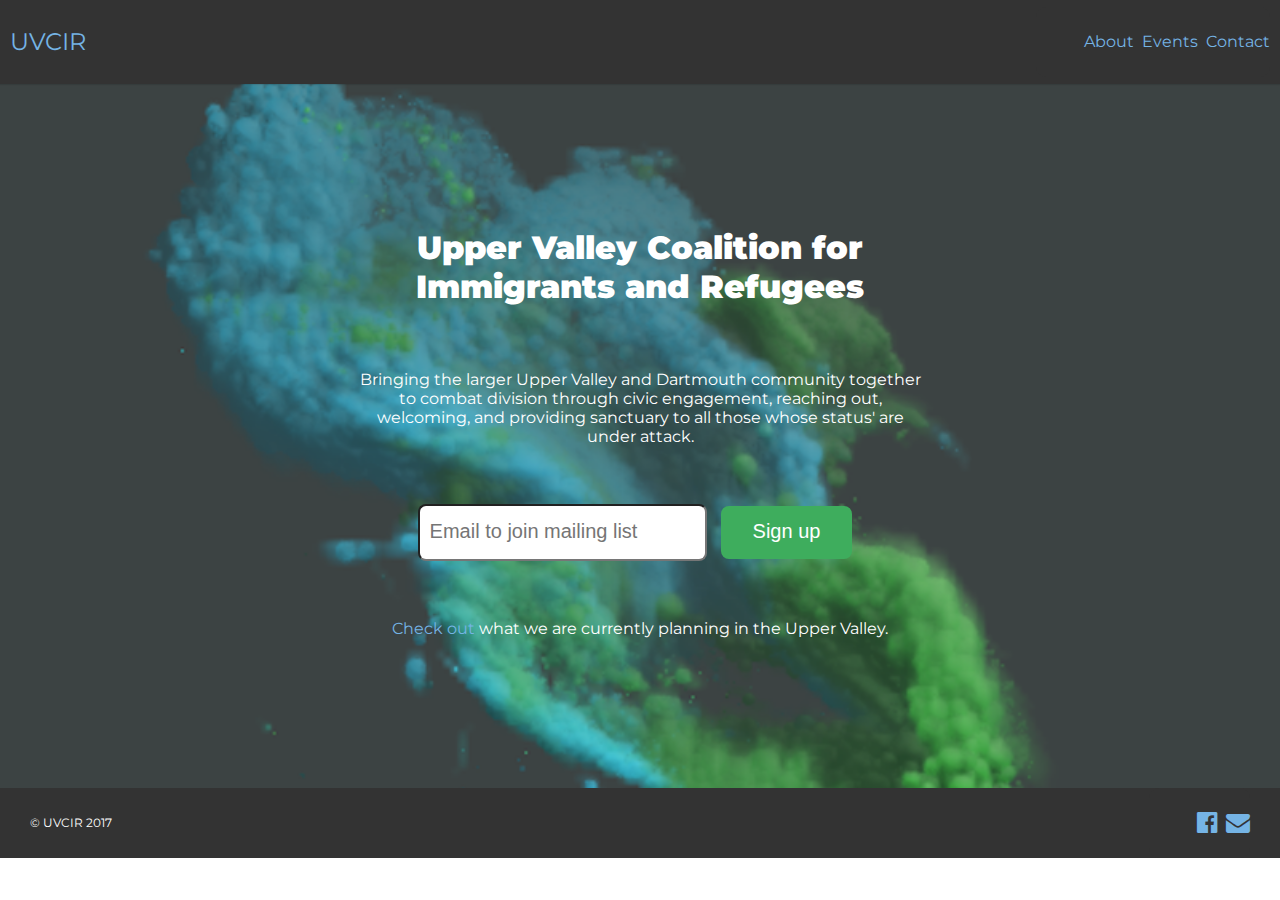
==== index.html @ 86d87a3a "merged with responsive" ====
<html>
  <head>
    <title>Upper Valley Coalition for Immigrants and Refugees</title>
    <meta name="viewport" content="width=device-width, initial-scale=1.0">
    <link href="https://fonts.googleapis.com/css?family=Montserrat" rel="stylesheet"></link>
    <link href="styles.css" rel="stylesheet" type="text/css"></link>
    <link href="font-awesome-4.7.0/css/font-awesome.min.css" rel="stylesheet"></link>
  </head>
  <body>
    <div class="main">
      <nav class="navbar">
        <div class="menu">
          <a class="lg-font" href="#">UVCIR</a>
          <input type="checkbox" id="menu-open" name="menu-toggle">
          <label for="menu-open">
            <i class="fa fa-bars" aria-hidden="true"></i>
          </label>
          <div class="menu-content">
            <ul>
              <li> <a href="#"> About </a>
              <li>  <a href="#"> Events </a>
              <li>  <a href="#"> Contact </a>
            </ul>
          </div>
        </div>

      </nav>
      <div class="mid">
        <h1> Upper Valley Coalition for Immigrants and Refugees </h1>
        <div class="desc">
          <p> Bringing the larger Upper Valley and Dartmouth community together to
          combat division through civic engagement, reaching out,
          welcoming, and providing sanctuary to all those whose status'
          are under attack.
        </div>
        <div>
          <form action="https://formspree.io/irenelfeng@gmail.com" method="POST">
            <input class="textbox" type="email" placeholder="Email to join mailing list" name="_replyto" />
            <input class="btn" type="submit" value="Sign up" />
          	<input type="hidden" name="_next" value="#" />
          </form>
        </div>
        <div class="wider-desc">
          <a href="#">Check out</a> what we are currently planning in the Upper Valley.
        </div>
      </div>
      <footer class="footer">
        <div class="footer-div">
          <div class="copyright">
            © UVCIR 2017
          </div>
          <ul>
            <li> <a href="#"> <i class="fa fa-facebook-official"></i></a>
            <li> <a href="#">  <i class="fa fa-envelope" aria-hidden="true"></i></a>
          </ul>
        </div>
      </footer>
    </div>
  </body>
</html>
---- styles.css ----
body{
  font-family: 'Montserrat', sans-serif;
  margin: 0;
  padding: 0;
  color: #fff;
}
.menu{
  display: inline;
  position: relative;
}
.menu-content{
  display: inline;
}
.navbar{
  line-height: 70px;
  display: block;
  background: #333;
  box-shadow: 0 1px 1px rgba(0,0,0,.1);
  padding: 7px 10px;
  height: 70px;
}
.navbar .logo{
  float: left;
}
.lg-font{
  font-size: 1.5em;
}
.copyright{
  display: inline-block;
}
.footer-div{
  padding: 0px 30px;
}
a {
    color: #75b4e5;
    text-decoration: none;
}
ul {
  list-style: none;
  float: right;
  display: flex;
  margin: 0px;
  background: #333;
  border-radius: 10px;
}
li > a {
  margin-left: 8px;
}
.main{
  background-image: url(img/background.png);
  background-size: cover;
}
h1{
  padding: 14px 32px;
  font-weight: 900;
  margin: 30px;
}
.main .mid{
  padding: 100px 100px;
  text-align: center;
  width: 60%;
  margin: auto;
}
.desc{
  margin: 50px 100px;
}
.wider-desc{
  margin: 50px 50px;
}
.textbox{
  border-radius: 8px;
  padding: 14px 10px 16px;
  font-size: 1.25rem;
  transition: box-shadow 70ms ease-out,border-color 70ms ease-out;
}
.btn{
  border-radius: 8px;
  border: 0px;
  background: #3ead5d;
  padding: 14px 32px 16px;
  font-size: 1.25rem;
  margin: 10px;
  color: #fff;
}

.footer{
  bottom: 0px;
  font-size: .75em;
  line-height: 70px;
  background: #333;
  width: 100%;
}

.footer-div > ul {
  font-size: 2em;
  line-height: 70px;
}
input[type=checkbox] {
  display: none;
}
input[type=checkbox] ~ label {
  display: none;
}
@media only screen and (max-width: 640px) {
  input[type=checkbox] ~ label {
    display: inline;
    padding: 10px;
  }
  [type=checkbox]:checked ~ label {
      z-index: 2;
  }
  [type=checkbox]:checked ~ .menu-content {
      z-index: 300;
      opacity: 1;
      height: 100%;
      transition: .5s;
      margin-top: 10px;
      text-align: center;
  }
  label{
    cursor: pointer;
  }
  .main .mid{
    padding: 30px 10px;
    width: 100%;
  }
  .navbar{
    text-align: center;
  }
  .menu {
    display: block;
  }
  .large-menu{
    display: none;
  }
  .menu-content{
    opacity: 0;
    height: 0px;
    display: block; /* need for opacity and height */
  }
  ul {
    list-style: none;
    float: none;
    display: flex;
    flex-direction: column;
    padding: 0px 10px;
    background: #333;
    border-radius: 10px;
  }
  li > a {
    margin-left: 0px;
  }
  .copyright{
    display: block;
  }
  footer {
    text-align: center;
  }
}
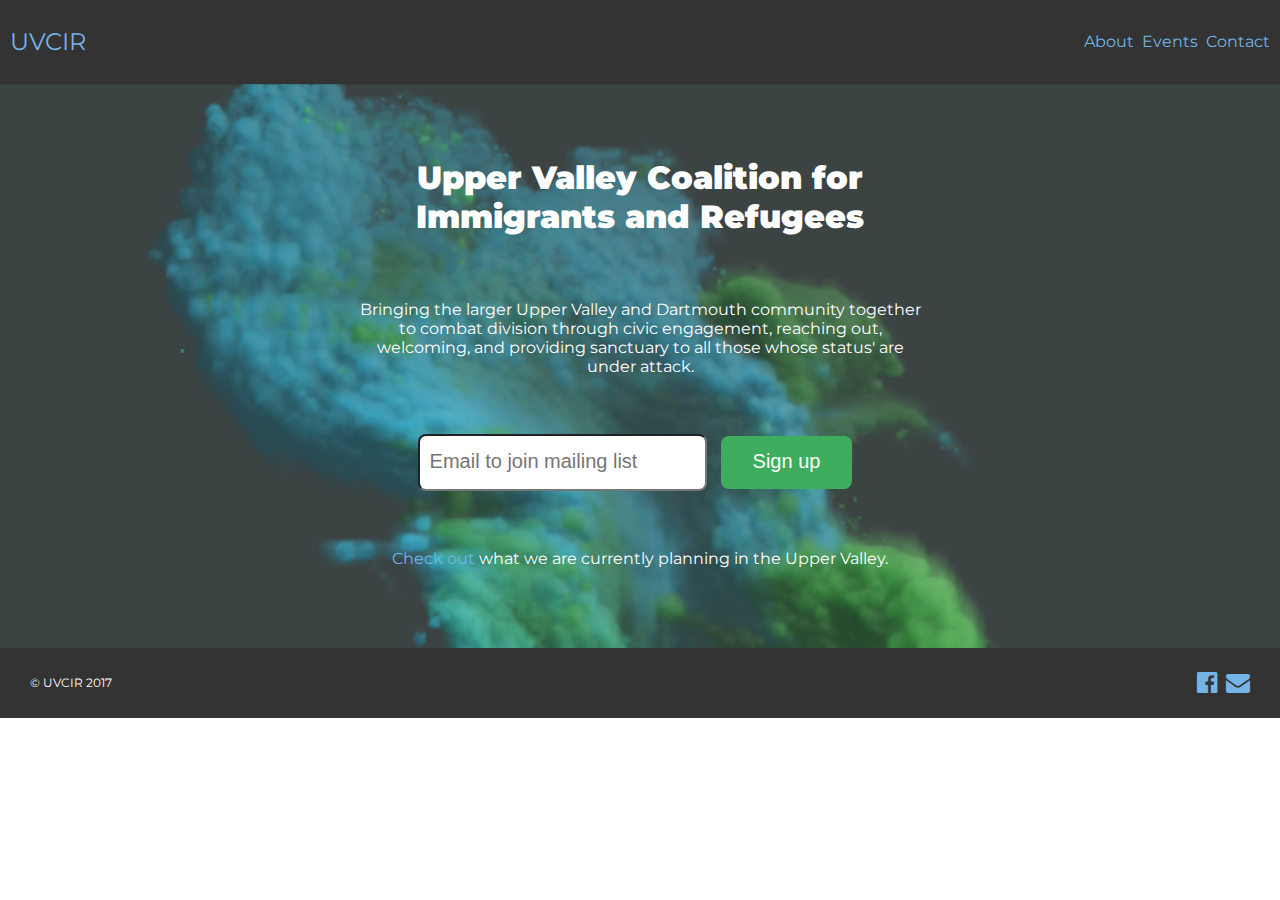
==== commit 4b3c937b: "hover and flex" ====
--- a/index.html
+++ b/index.html
@@ -7,7 +7,7 @@
     <link href="font-awesome-4.7.0/css/font-awesome.min.css" rel="stylesheet"></link>
   </head>
   <body>
-    <div class="main">
+    <div class="wrapper">
       <nav class="navbar">
         <div class="menu">
           <a class="lg-font" href="#">UVCIR</a>
@@ -26,22 +26,24 @@
 
       </nav>
       <div class="mid">
-        <h1> Upper Valley Coalition for Immigrants and Refugees </h1>
-        <div class="desc">
-          <p> Bringing the larger Upper Valley and Dartmouth community together to
-          combat division through civic engagement, reaching out,
-          welcoming, and providing sanctuary to all those whose status'
-          are under attack.
-        </div>
-        <div>
-          <form action="https://formspree.io/irenelfeng@gmail.com" method="POST">
-            <input class="textbox" type="email" placeholder="Email to join mailing list" name="_replyto" />
-            <input class="btn" type="submit" value="Sign up" />
-          	<input type="hidden" name="_next" value="#" />
-          </form>
-        </div>
-        <div class="wider-desc">
-          <a href="#">Check out</a> what we are currently planning in the Upper Valley.
+        <div class="mid-item">
+          <h1> Upper Valley Coalition for Immigrants and Refugees </h1>
+          <div class="desc">
+            <p> Bringing the larger Upper Valley and Dartmouth community together to
+            combat division through civic engagement, reaching out,
+            welcoming, and providing sanctuary to all those whose status'
+            are under attack.
+          </div>
+          <div>
+            <form action="https://formspree.io/irenelfeng@gmail.com" method="POST">
+              <input class="textbox" type="email" placeholder="Email to join mailing list" name="_replyto" />
+              <input class="btn" type="submit" value="Sign up" />
+            	<input type="hidden" name="_next" value="#" />
+            </form>
+          </div>
+          <div class="wider-desc">
+            <a href="#">Check out</a> what we are currently planning in the Upper Valley.
+          </div>
         </div>
       </div>
       <footer class="footer">
@@ -50,7 +52,7 @@
             © UVCIR 2017
           </div>
           <ul>
-            <li> <a href="#"> <i class="fa fa-facebook-official"></i></a>
+            <li> <a href="#"> <i class="fa fa-facebook-official"></a></i>
             <li> <a href="#">  <i class="fa fa-envelope" aria-hidden="true"></i></a>
           </ul>
         </div>
--- a/styles.css
+++ b/styles.css
@@ -43,10 +43,13 @@
   background: #333;
   border-radius: 10px;
 }
+a:hover {
+  opacity: .8;
+}
 li > a {
   margin-left: 8px;
 }
-.main{
+.wrapper{
   background-image: url(img/background.png);
   background-size: cover;
 }
@@ -55,11 +58,16 @@
   font-weight: 900;
   margin: 30px;
 }
-.main .mid{
-  padding: 100px 100px;
+.wrapper .mid{
   text-align: center;
+  display: flex;
+  align-items: center;
+  justify-content: center;
+}
+.mid .mid-item {
   width: 60%;
-  margin: auto;
+  flex: none;
+  padding: 30px;
 }
 .desc{
   margin: 50px 100px;
@@ -102,6 +110,9 @@
   display: none;
 }
 @media only screen and (max-width: 640px) {
+  .mid .mid-item {
+    width: 90%;
+  }
   input[type=checkbox] ~ label {
     display: inline;
     padding: 10px;
@@ -119,10 +130,6 @@
   }
   label{
     cursor: pointer;
-  }
-  .main .mid{
-    padding: 30px 10px;
-    width: 100%;
   }
   .navbar{
     text-align: center;
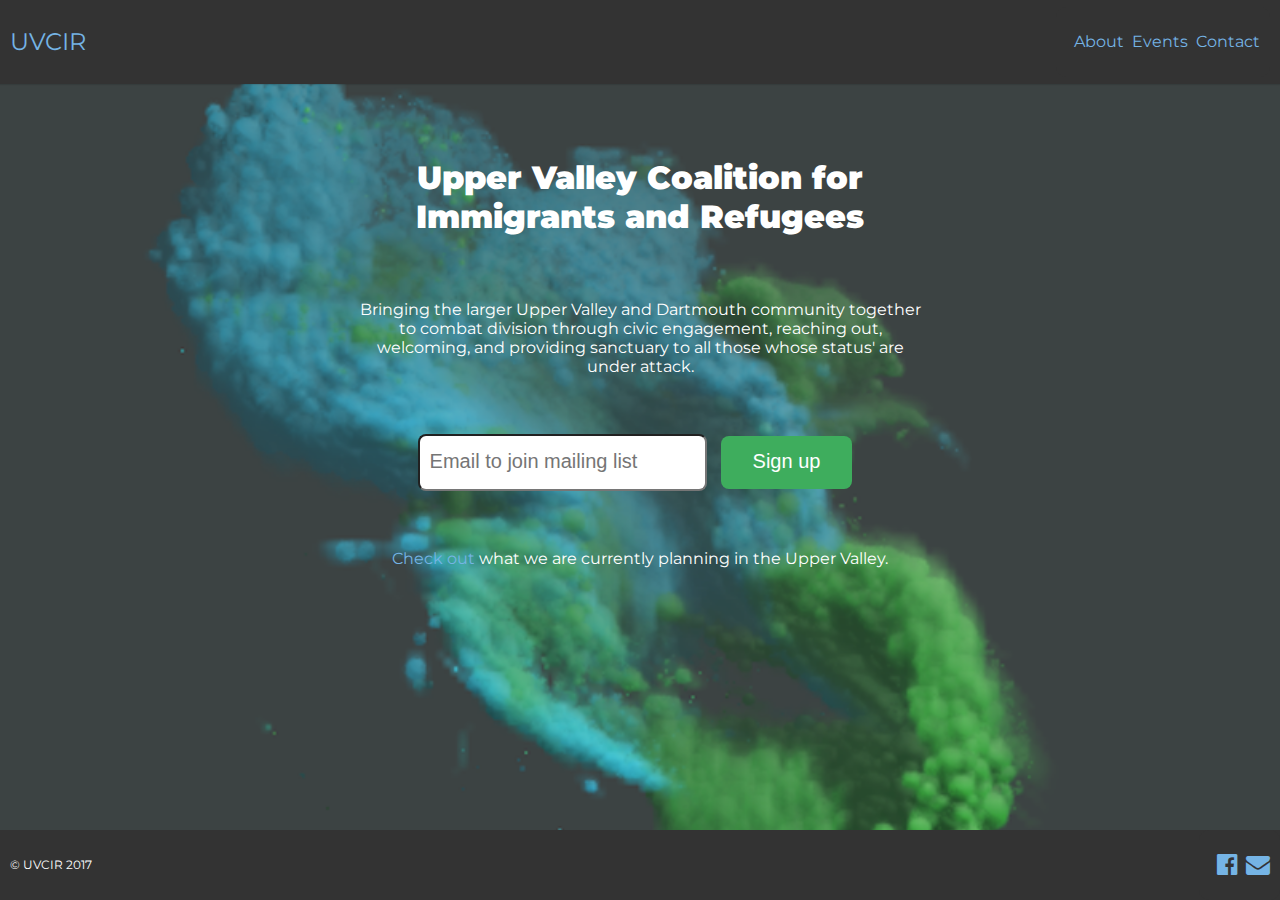
==== commit fa0ff764: "background fill" ====
--- a/index.html
+++ b/index.html
@@ -46,17 +46,17 @@
           </div>
         </div>
       </div>
-      <footer class="footer">
+      <div class="footer">
         <div class="footer-div">
-          <div class="copyright">
+          <div class="copyright footer-item">
             © UVCIR 2017
           </div>
-          <ul>
+          <ul class="footer-item">
             <li> <a href="#"> <i class="fa fa-facebook-official"></a></i>
             <li> <a href="#">  <i class="fa fa-envelope" aria-hidden="true"></i></a>
           </ul>
         </div>
-      </footer>
+      </div>
     </div>
   </body>
 </html>
--- a/styles.css
+++ b/styles.css
@@ -3,6 +3,8 @@
   margin: 0;
   padding: 0;
   color: #fff;
+  background-image: url(img/background.png);
+  background-size: cover;
 }
 .menu{
   display: inline;
@@ -27,13 +29,11 @@
 }
 .copyright{
   display: inline-block;
-}
-.footer-div{
-  padding: 0px 30px;
+  padding: 0px 10px;
 }
 a {
-    color: #75b4e5;
-    text-decoration: none;
+  color: #75b4e5;
+  text-decoration: none;
 }
 ul {
   list-style: none;
@@ -42,16 +42,13 @@
   margin: 0px;
   background: #333;
   border-radius: 10px;
+  padding: 0px 10px;
 }
 a:hover {
   opacity: .8;
 }
 li > a {
   margin-left: 8px;
-}
-.wrapper{
-  background-image: url(img/background.png);
-  background-size: cover;
 }
 h1{
   padding: 14px 32px;
@@ -92,11 +89,13 @@
 }
 
 .footer{
-  bottom: 0px;
   font-size: .75em;
   line-height: 70px;
+  height:70px;
+  position: absolute;
   background: #333;
   width: 100%;
+  bottom: 0;
 }
 
 .footer-div > ul {
@@ -154,13 +153,18 @@
     background: #333;
     border-radius: 10px;
   }
+  .footer-div > ul {
+    border-radius: 0px;
+    width: 100%;
+  }
   li > a {
     margin-left: 0px;
   }
   .copyright{
     display: block;
   }
-  footer {
+  .footer {
+    position: relative; /* make sure it doesn't cover up stuff */
     text-align: center;
   }
 }
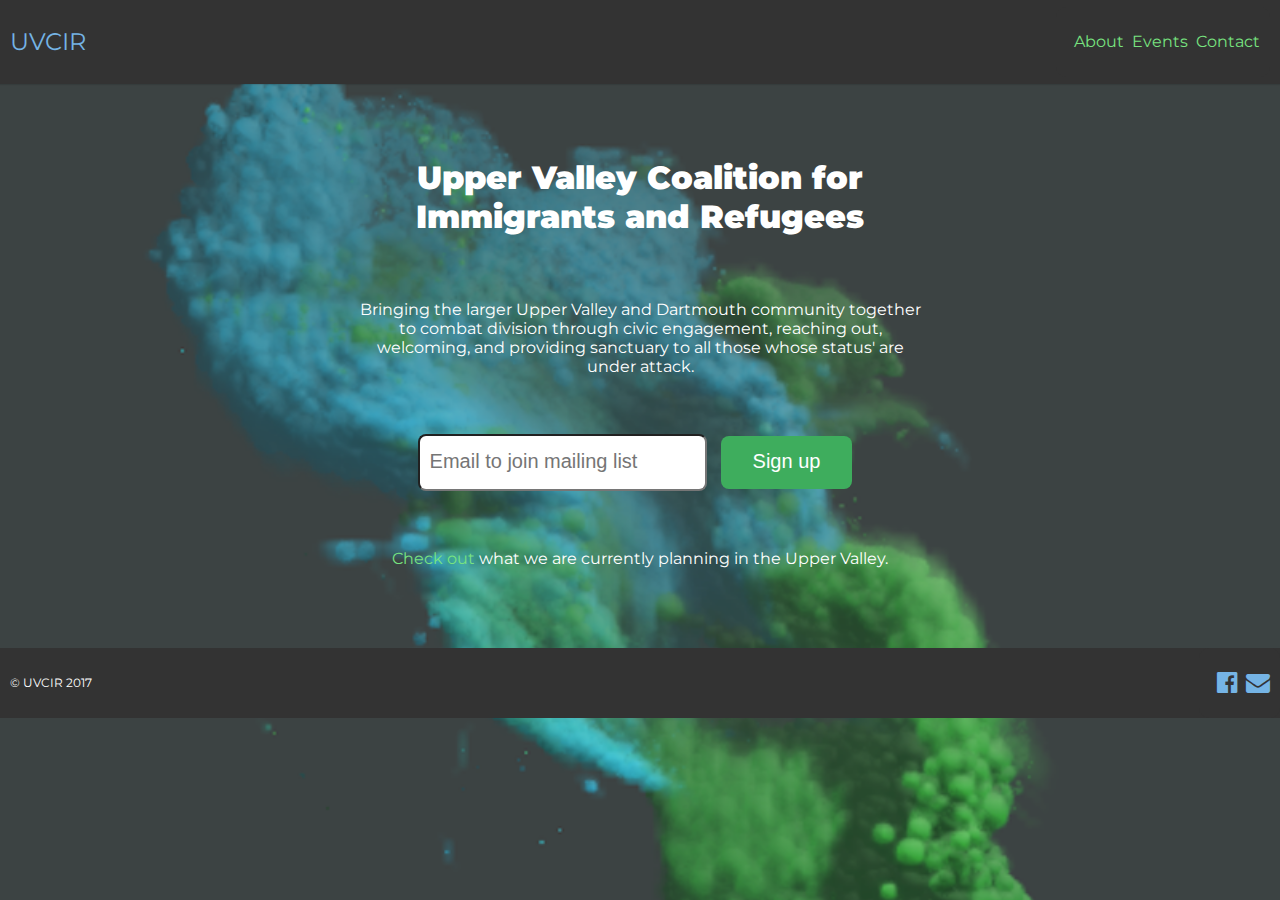
==== commit b770c5ad: "added event" ====
--- a/index.html
+++ b/index.html
@@ -10,16 +10,16 @@
     <div class="wrapper">
       <nav class="navbar">
         <div class="menu">
-          <a class="lg-font" href="#">UVCIR</a>
-          <input type="checkbox" id="menu-open" name="menu-toggle">
+          <a class="lg-font blue" href="index.html">UVCIR</a>
+          <input type="checkbox" id="menu-open" name="menu-toggle"></input>
           <label for="menu-open">
             <i class="fa fa-bars" aria-hidden="true"></i>
           </label>
           <div class="menu-content">
             <ul>
-              <li> <a href="#"> About </a>
-              <li>  <a href="#"> Events </a>
-              <li>  <a href="#"> Contact </a>
+              <li> <a href="about.html"> About </a>
+              <li>  <a href="events.html"> Events </a>
+              <li>  <a href="contact.html"> Contact </a>
             </ul>
           </div>
         </div>
@@ -42,7 +42,7 @@
             </form>
           </div>
           <div class="wider-desc">
-            <a href="#">Check out</a> what we are currently planning in the Upper Valley.
+            <a href="events.html">Check out</a> what we are currently planning in the Upper Valley.
           </div>
         </div>
       </div>
@@ -52,8 +52,8 @@
             © UVCIR 2017
           </div>
           <ul class="footer-item">
-            <li> <a href="#"> <i class="fa fa-facebook-official"></a></i>
-            <li> <a href="#">  <i class="fa fa-envelope" aria-hidden="true"></i></a>
+            <li> <a class ="blue" href="#"> <i class="fa fa-facebook-official"></a></i>
+            <li> <a class="blue" href="#">  <i class="fa fa-envelope" aria-hidden="true"></i></a>
           </ul>
         </div>
       </div>
--- a/styles.css
+++ b/styles.css
@@ -32,8 +32,11 @@
   padding: 0px 10px;
 }
 a {
+  color: #78e380;
+  text-decoration: none;
+}
+.blue{
   color: #75b4e5;
-  text-decoration: none;
 }
 ul {
   list-style: none;
@@ -92,7 +95,7 @@
   font-size: .75em;
   line-height: 70px;
   height:70px;
-  position: absolute;
+  position: relative;
   background: #333;
   width: 100%;
   bottom: 0;
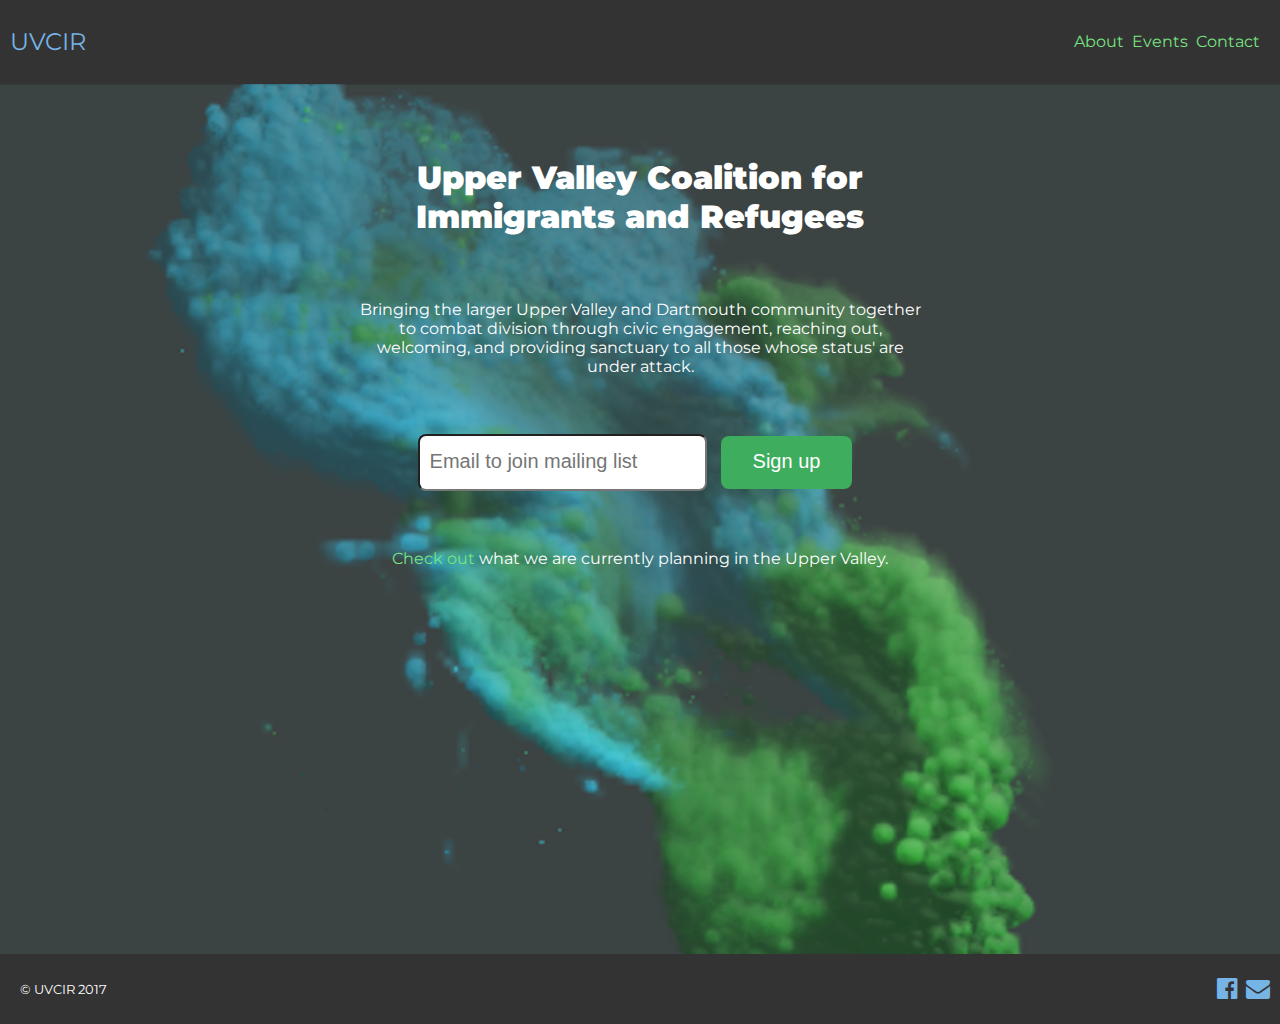
==== commit 22dc2c03: "added some links and doing flex boxes" ====
--- a/index.html
+++ b/index.html
@@ -10,7 +10,7 @@
     <div class="wrapper">
       <nav class="navbar">
         <div class="menu">
-          <a class="lg-font blue" href="index.html">UVCIR</a>
+          <a class="logo lg-font blue" href="index.html">UVCIR</a>
           <input type="checkbox" id="menu-open" name="menu-toggle"></input>
           <label for="menu-open">
             <i class="fa fa-bars" aria-hidden="true"></i>
@@ -46,17 +46,15 @@
           </div>
         </div>
       </div>
-      <div class="footer">
+      <footer class="footer">
         <div class="footer-div">
-          <div class="copyright footer-item">
-            © UVCIR 2017
-          </div>
           <ul class="footer-item">
-            <li> <a class ="blue" href="#"> <i class="fa fa-facebook-official"></a></i>
-            <li> <a class="blue" href="#">  <i class="fa fa-envelope" aria-hidden="true"></i></a>
+            <li class="copyright"> &copy; UVCIR 2017 </li>
+            <li> <a class ="blue" href="https://fb.me/uvcir" target="_blank"> <i class="fa fa-facebook-official"></a></i></li>
+            <li> <a class="blue" href="mailto:uvcoalition@gmail.com">  <i class="fa fa-envelope" aria-hidden="true"></i></a></li>
           </ul>
         </div>
-      </div>
+      </footer>
     </div>
   </body>
 </html>
--- a/styles.css
+++ b/styles.css
@@ -7,11 +7,9 @@
   background-size: cover;
 }
 .menu{
-  display: inline;
-  position: relative;
-}
-.menu-content{
-  display: inline;
+  display: flex;
+  justify-content: flex-end;
+  position: relative; /* for some reason this makes z-index in front of text*/
 }
 .navbar{
   line-height: 70px;
@@ -22,13 +20,14 @@
   height: 70px;
 }
 .navbar .logo{
-  float: left;
+  margin-right: auto;
 }
 .lg-font{
   font-size: 1.5em;
 }
 .copyright{
-  display: inline-block;
+  font-size: small;
+  margin-right: auto;
   padding: 0px 10px;
 }
 a {
@@ -65,6 +64,7 @@
   justify-content: center;
 }
 .mid .mid-item {
+  min-height: 90vh;
   width: 60%;
   flex: none;
   padding: 30px;
@@ -97,11 +97,15 @@
   height:70px;
   position: relative;
   background: #333;
-  width: 100%;
   bottom: 0;
 }
+.footer-item {
+  display: flex;
+  justify-content: flex-end;
+}
 
-.footer-div > ul {
+.footer-div > ul { /* ul that is child of footer-div */ 
+  float: none;
   font-size: 2em;
   line-height: 70px;
 }
@@ -112,8 +116,17 @@
   display: none;
 }
 @media only screen and (max-width: 640px) {
+  .navbar { 
+    width: 100vw;
+  }
   .mid .mid-item {
     width: 90%;
+  }
+  .desc{
+    margin: 0 0;
+  }
+  .wider-desc{
+    margin: 0 0;
   }
   input[type=checkbox] ~ label {
     display: inline;
@@ -123,12 +136,12 @@
       z-index: 2;
   }
   [type=checkbox]:checked ~ .menu-content {
-      z-index: 300;
-      opacity: 1;
-      height: 100%;
-      transition: .5s;
-      margin-top: 10px;
-      text-align: center;
+    z-index: 300;
+    opacity: 1;
+    height: 100%;
+    transition: .5s;
+    margin-top: 10px;
+    text-align: center;
   }
   label{
     cursor: pointer;
@@ -156,7 +169,7 @@
     background: #333;
     border-radius: 10px;
   }
-  .footer-div > ul {
+  .footer-div > .footer-item{
     border-radius: 0px;
     width: 100%;
   }
@@ -164,7 +177,7 @@
     margin-left: 0px;
   }
   .copyright{
-    display: block;
+    margin: auto;
   }
   .footer {
     position: relative; /* make sure it doesn't cover up stuff */
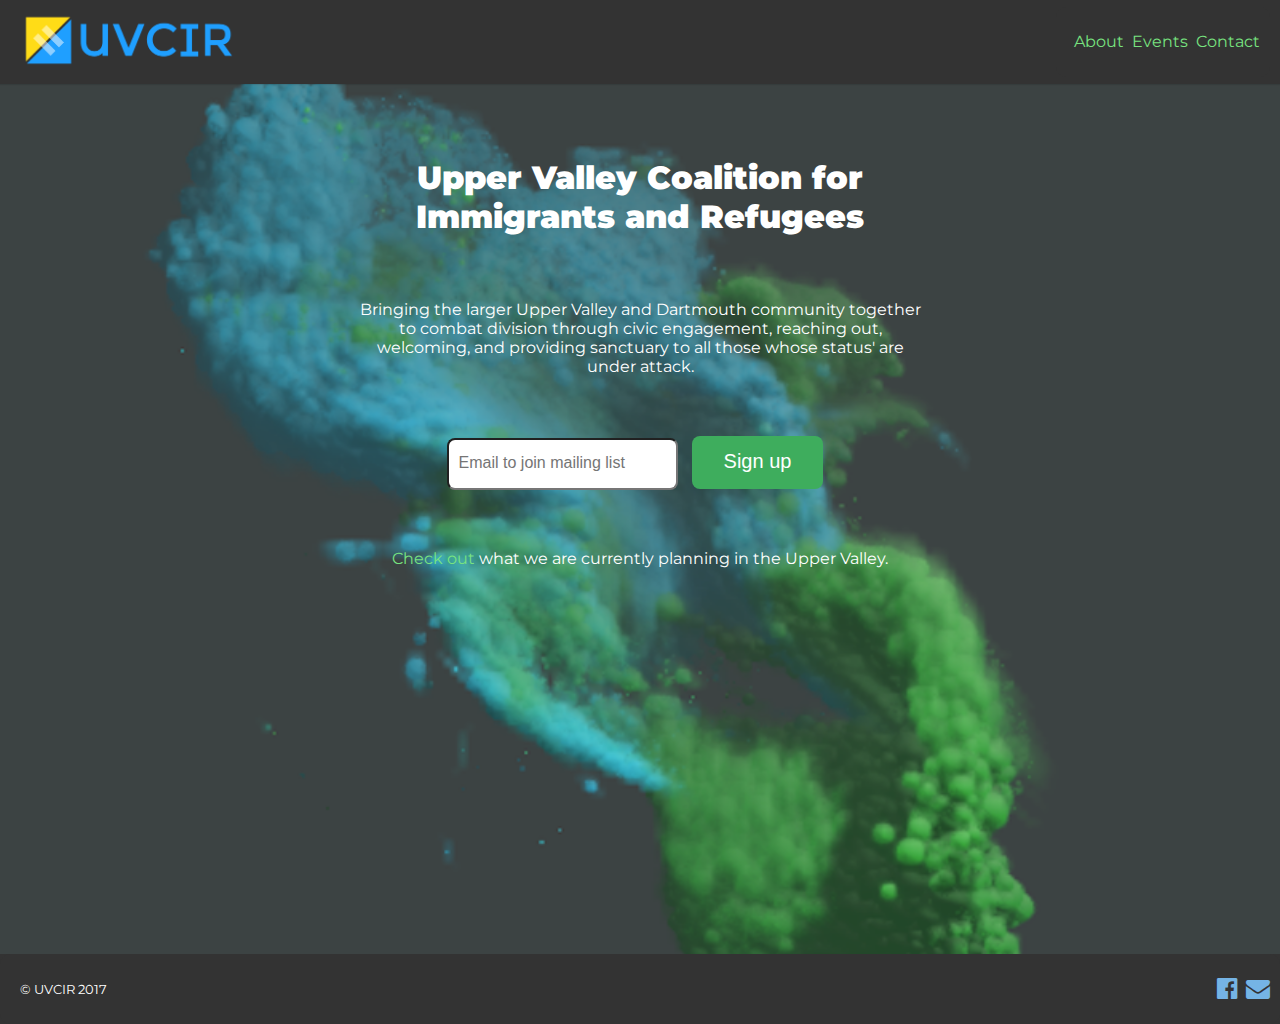
==== commit 8764d284: "added image, moved things around to not do the checkbox hack anymore. use jquery instead" ====
--- a/index.html
+++ b/index.html
@@ -5,16 +5,22 @@
     <link href="https://fonts.googleapis.com/css?family=Montserrat" rel="stylesheet"></link>
     <link href="styles.css" rel="stylesheet" type="text/css"></link>
     <link href="font-awesome-4.7.0/css/font-awesome.min.css" rel="stylesheet"></link>
+    <script
+     src="https://code.jquery.com/jquery-3.2.1.min.js"
+     integrity="sha256-hwg4gsxgFZhOsEEamdOYGBf13FyQuiTwlAQgxVSNgt4="
+     crossorigin="anonymous"></script>
   </head>
   <body>
     <div class="wrapper">
       <nav class="navbar">
         <div class="menu">
-          <a class="logo lg-font blue" href="index.html">UVCIR</a>
-          <input type="checkbox" id="menu-open" name="menu-toggle"></input>
-          <label for="menu-open">
-            <i class="fa fa-bars" aria-hidden="true"></i>
-          </label>
+          <div class="menu-left">
+            <a class="logo lg-font" href="index.html"><img src="img/logo-line.png"></img></a>
+            <input type="checkbox" id="menu-open" name="menu-toggle"></input>
+            <label for="menu-open">
+              <i class="fa fa-bars" aria-hidden="true"></i>
+            </label>
+          </div>
           <div class="menu-content">
             <ul>
               <li> <a href="about.html"> About </a>
@@ -56,5 +62,6 @@
         </div>
       </footer>
     </div>
+  <script src='main.js'></script>
   </body>
 </html>
--- a/styles.css
+++ b/styles.css
@@ -6,10 +6,14 @@
   background-image: url(img/background.png);
   background-size: cover;
 }
+
 .menu{
   display: flex;
   justify-content: flex-end;
   position: relative; /* for some reason this makes z-index in front of text*/
+}
+.menu-content{
+  display: flex;
 }
 .navbar{
   line-height: 70px;
@@ -19,7 +23,10 @@
   padding: 7px 10px;
   height: 70px;
 }
-.navbar .logo{
+.logo img {
+  height: 70px;
+}
+.menu-left{
   margin-right: auto;
 }
 .lg-font{
@@ -78,7 +85,7 @@
 .textbox{
   border-radius: 8px;
   padding: 14px 10px 16px;
-  font-size: 1.25rem;
+  font-size: 1rem;
   transition: box-shadow 70ms ease-out,border-color 70ms ease-out;
 }
 .btn{
@@ -104,7 +111,7 @@
   justify-content: flex-end;
 }
 
-.footer-div > ul { /* ul that is child of footer-div */ 
+.footer-div > ul { /* ul that is child of footer-div */
   float: none;
   font-size: 2em;
   line-height: 70px;
@@ -116,7 +123,7 @@
   display: none;
 }
 @media only screen and (max-width: 640px) {
-  .navbar { 
+  .navbar {
     width: 100vw;
   }
   .mid .mid-item {
@@ -129,19 +136,15 @@
     margin: 0 0;
   }
   input[type=checkbox] ~ label {
-    display: inline;
+    display: flex;
     padding: 10px;
   }
   [type=checkbox]:checked ~ label {
       z-index: 2;
   }
-  [type=checkbox]:checked ~ .menu-content {
-    z-index: 300;
-    opacity: 1;
-    height: 100%;
-    transition: .5s;
-    margin-top: 10px;
-    text-align: center;
+  .menu-content {
+    display: none;
+    width: 100%;
   }
   label{
     cursor: pointer;
@@ -150,16 +153,21 @@
     text-align: center;
   }
   .menu {
-    display: block;
+    display: flex;
+    flex-direction: column;
+    justify-content: center;
+    align-items: center;
+  }
+  .menu-left{
+    display: flex;
+    justify-content: center;
+    align-items: center;
+    margin-right: initial;
   }
   .large-menu{
     display: none;
   }
-  .menu-content{
-    opacity: 0;
-    height: 0px;
-    display: block; /* need for opacity and height */
-  }
+
   ul {
     list-style: none;
     float: none;
